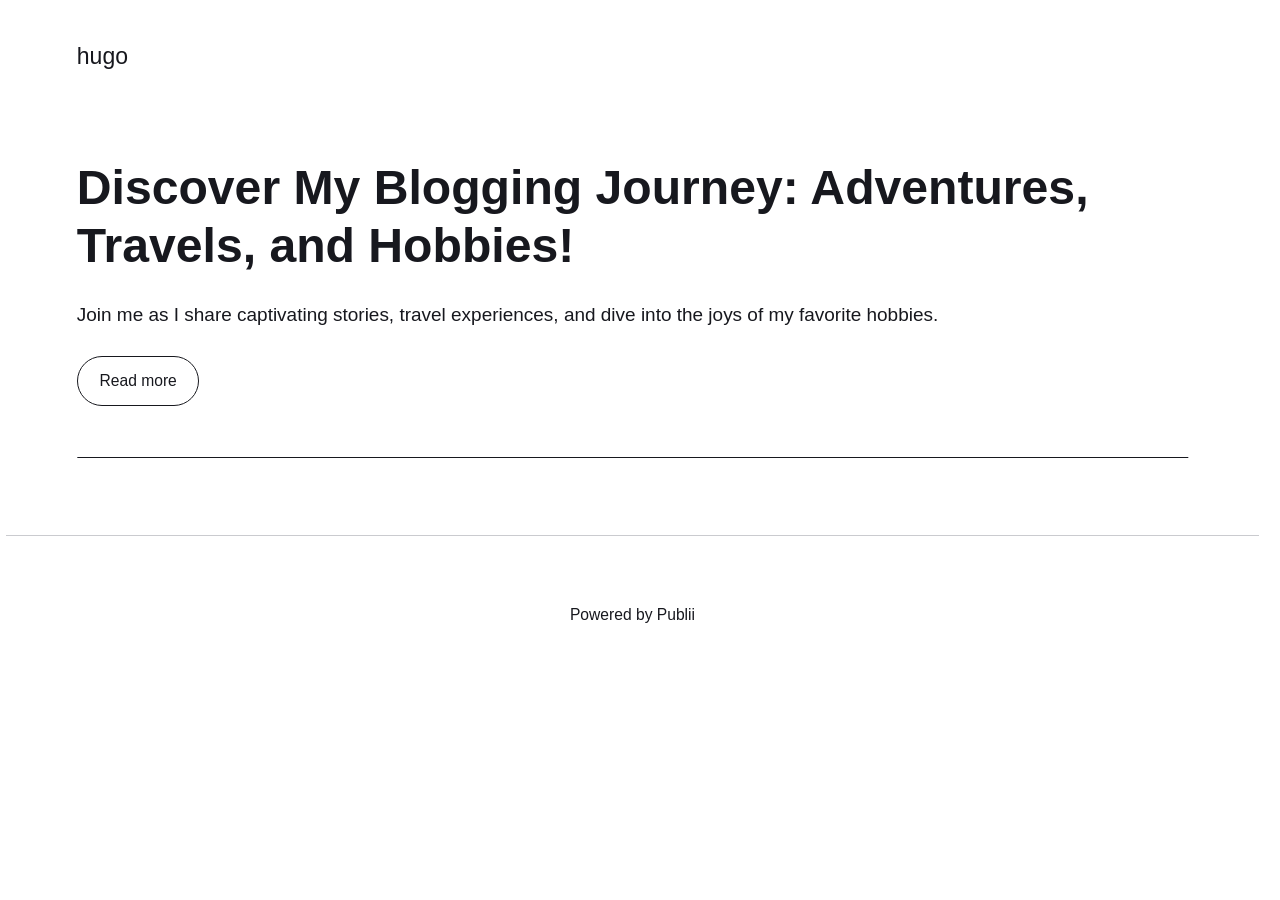
==== index.html @ acfc7fc4 "Updated from Publii" ====
<!DOCTYPE html><html lang="en-gb"><head><meta charset="utf-8"><meta http-equiv="X-UA-Compatible" content="IE=edge"><meta name="viewport" content="width=device-width,initial-scale=1"><title>hugo</title><meta name="generator" content="Publii Open-Source CMS for Static Site"><link rel="canonical" href="https://bigfrait.github.io/hugo.github.io/"><link rel="alternate" type="application/atom+xml" href="https://bigfrait.github.io/hugo.github.io/feed.xml" title="hugo - RSS"><link rel="alternate" type="application/json" href="https://bigfrait.github.io/hugo.github.io/feed.json" title="hugo - JSON"><meta property="og:title" content="hugo"><meta property="og:site_name" content="hugo"><meta property="og:description" content=""><meta property="og:url" content="https://bigfrait.github.io/hugo.github.io/"><meta property="og:type" content="website"><link rel="stylesheet" href="https://bigfrait.github.io/hugo.github.io/assets/css/style.css?v&#x3D;9b02a974ddb182516a41734026b76985"><script type="application/ld+json">{"@context":"http://schema.org","@type":"Organization","name":"hugo","url":"https://bigfrait.github.io/hugo.github.io/"}</script><noscript><style>img[loading] {
                    opacity: 1;
                }</style></noscript></head><body class="home-template"><header class="top js-header"><a class="logo" href="https://bigfrait.github.io/hugo.github.io/">hugo</a></header><main><div class="hero hero--noimage"><header class="hero__content"><div class="wrapper"><h1>Discover My Blogging Journey: Adventures, Travels, and Hobbies!</h1><p>Join me as I share captivating stories, travel experiences, and dive into the joys of my favorite hobbies.</p><p><a href="#" class="btn">Read more</a></p></div></header></div><div class="wrapper feed"></div></main><footer class="footer"><div class="wrapper"><div class="footer__copyright">Powered by Publii</div><button id="backToTop" class="footer__bttop" aria-label="Back to top" title="Back to top"><svg width="20" height="20"><use xlink:href="https://bigfrait.github.io/hugo.github.io/assets/svg/svg-map.svg#toparrow"/></svg></button></div></footer><script defer="defer" src="https://bigfrait.github.io/hugo.github.io/assets/js/scripts.min.js?v&#x3D;548663b90e1600fd2c2dd54433d04b71"></script><script>window.publiiThemeMenuConfig={mobileMenuMode:'sidebar',animationSpeed:300,submenuWidth: 'auto',doubleClickTime:500,mobileMenuExpandableSubmenus:true,relatedContainerForOverlayMenuSelector:'.top'};</script><script>var images = document.querySelectorAll('img[loading]');
        for (var i = 0; i < images.length; i++) {
            if (images[i].complete) {
                images[i].classList.add('is-loaded');
            } else {
                images[i].addEventListener('load', function () {
                    this.classList.add('is-loaded');
                }, false);
            }
        }</script></body></html>
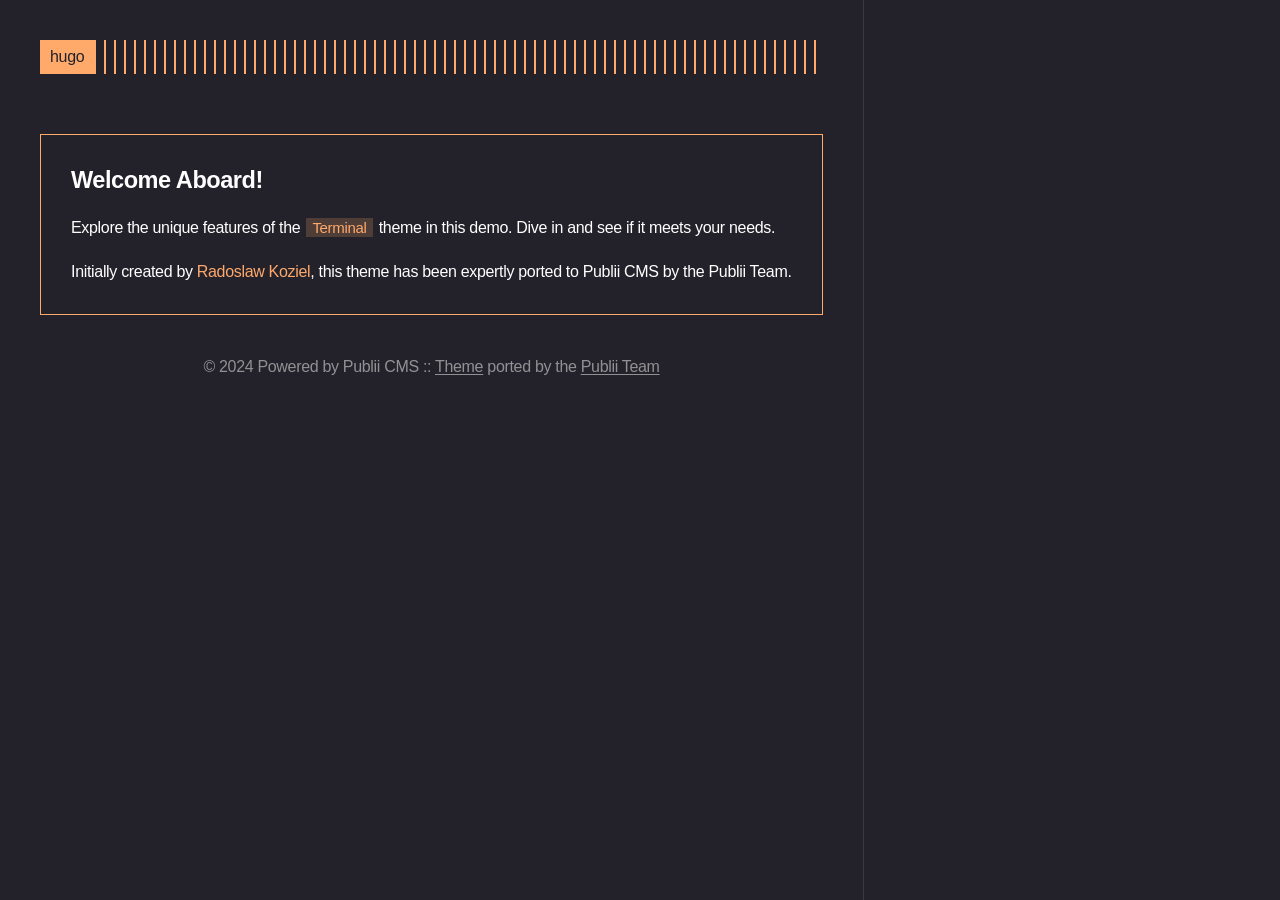
==== commit 28e80797: "Updated from Publii" ====
--- a/index.html
+++ b/index.html
@@ -1,12 +1,12 @@
-<!DOCTYPE html><html lang="en-gb"><head><meta charset="utf-8"><meta http-equiv="X-UA-Compatible" content="IE=edge"><meta name="viewport" content="width=device-width,initial-scale=1"><title>hugo</title><meta name="generator" content="Publii Open-Source CMS for Static Site"><link rel="canonical" href="https://bigfrait.github.io/hugo.github.io/"><link rel="alternate" type="application/atom+xml" href="https://bigfrait.github.io/hugo.github.io/feed.xml" title="hugo - RSS"><link rel="alternate" type="application/json" href="https://bigfrait.github.io/hugo.github.io/feed.json" title="hugo - JSON"><meta property="og:title" content="hugo"><meta property="og:site_name" content="hugo"><meta property="og:description" content=""><meta property="og:url" content="https://bigfrait.github.io/hugo.github.io/"><meta property="og:type" content="website"><link rel="stylesheet" href="https://bigfrait.github.io/hugo.github.io/assets/css/style.css?v&#x3D;9b02a974ddb182516a41734026b76985"><script type="application/ld+json">{"@context":"http://schema.org","@type":"Organization","name":"hugo","url":"https://bigfrait.github.io/hugo.github.io/"}</script><noscript><style>img[loading] {
-                    opacity: 1;
-                }</style></noscript></head><body class="home-template"><header class="top js-header"><a class="logo" href="https://bigfrait.github.io/hugo.github.io/">hugo</a></header><main><div class="hero hero--noimage"><header class="hero__content"><div class="wrapper"><h1>Discover My Blogging Journey: Adventures, Travels, and Hobbies!</h1><p>Join me as I share captivating stories, travel experiences, and dive into the joys of my favorite hobbies.</p><p><a href="#" class="btn">Read more</a></p></div></header></div><div class="wrapper feed"></div></main><footer class="footer"><div class="wrapper"><div class="footer__copyright">Powered by Publii</div><button id="backToTop" class="footer__bttop" aria-label="Back to top" title="Back to top"><svg width="20" height="20"><use xlink:href="https://bigfrait.github.io/hugo.github.io/assets/svg/svg-map.svg#toparrow"/></svg></button></div></footer><script defer="defer" src="https://bigfrait.github.io/hugo.github.io/assets/js/scripts.min.js?v&#x3D;548663b90e1600fd2c2dd54433d04b71"></script><script>window.publiiThemeMenuConfig={mobileMenuMode:'sidebar',animationSpeed:300,submenuWidth: 'auto',doubleClickTime:500,mobileMenuExpandableSubmenus:true,relatedContainerForOverlayMenuSelector:'.top'};</script><script>var images = document.querySelectorAll('img[loading]');
-        for (var i = 0; i < images.length; i++) {
-            if (images[i].complete) {
-                images[i].classList.add('is-loaded');
-            } else {
-                images[i].addEventListener('load', function () {
-                    this.classList.add('is-loaded');
-                }, false);
-            }
+<!DOCTYPE html><html lang="en-gb"><head><meta charset="utf-8"><meta http-equiv="X-UA-Compatible" content="IE=edge"><meta name="viewport" content="width=device-width,initial-scale=1"><title>hugo</title><meta name="generator" content="Publii Open-Source CMS for Static Site"><link rel="canonical" href="https://bigfrait.github.io/hugo.github.io/"><link rel="alternate" type="application/atom+xml" href="https://bigfrait.github.io/hugo.github.io/feed.xml" title="hugo - RSS"><link rel="alternate" type="application/json" href="https://bigfrait.github.io/hugo.github.io/feed.json" title="hugo - JSON"><meta property="og:title" content="hugo"><meta property="og:site_name" content="hugo"><meta property="og:description" content=""><meta property="og:url" content="https://bigfrait.github.io/hugo.github.io/"><meta property="og:type" content="website"><link rel="stylesheet" href="https://bigfrait.github.io/hugo.github.io/assets/css/style.css?v&#x3D;6fa86778519b4be6ced32fcfd86af2eb"><script type="application/ld+json">{"@context":"http://schema.org","@type":"Organization","name":"hugo","url":"https://bigfrait.github.io/hugo.github.io/"}</script><noscript><style>img[loading] {
+                    opacity: 1;
+                }</style></noscript></head><body class="home-template"><div class="container"><header class="header"><div class="header__logo"><a class="logo" href="https://bigfrait.github.io/hugo.github.io/">hugo</a></div><nav class="navbar js-navbar"><button class="navbar__toggle js-toggle" aria-label="Menu" aria-haspopup="true" aria-expanded="false"><span class="navbar__toggle-box"><span class="navbar__toggle-inner">Menu</span></span></button><ul class="navbar__menu"></ul></nav></header><main class="content"><div class="hero framed"><h1>Welcome Aboard!</h1><p>Explore the unique features of the <code>Terminal</code> theme in this demo. Dive in and see if it meets your needs.</p><p>Initially created by <a href="https://github.com/panr" target="_blank" rel="nofollow">Radoslaw Koziel</a>, this theme has been expertly ported to Publii CMS by the Publii Team.</p></div><div class="posts"></div></main><footer class="footer"><div class="footer__inner"><div class="footer__copyright"><p>© 2024 Powered by Publii CMS :: <a href="https://github.com/panr/hugo-theme-terminal" target="_blank" rel="noopener">Theme</a> ported by the <a href="https://getpublii.com/customization-service/" target="_blank" rel="noopener">Publii Team</a></p></div></div></footer></div><script defer="defer" src="https://bigfrait.github.io/hugo.github.io/assets/js/scripts.min.js?v&#x3D;c2232aa7558e9517946129d2a1b8c770"></script><script>window.publiiThemeMenuConfig={mobileMenuMode:'sidebar',animationSpeed:300,submenuWidth: 'auto',doubleClickTime:500,mobileMenuExpandableSubmenus:true,relatedContainerForOverlayMenuSelector:'.top'};</script><script>var images = document.querySelectorAll('img[loading]');
+        for (var i = 0; i < images.length; i++) {
+            if (images[i].complete) {
+                images[i].classList.add('is-loaded');
+            } else {
+                images[i].addEventListener('load', function () {
+                    this.classList.add('is-loaded');
+                }, false);
+            }
         }</script></body></html>
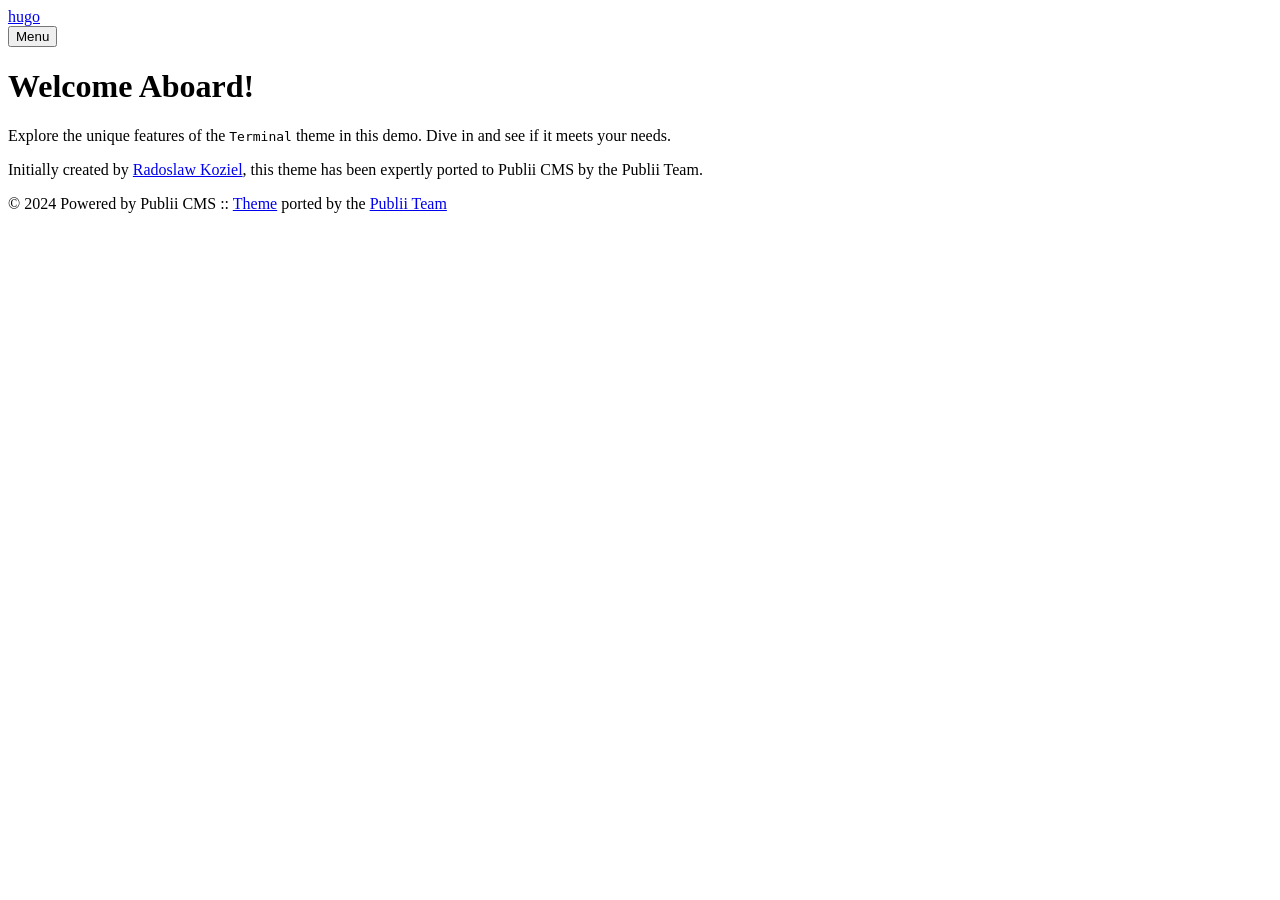
==== commit 827d6a25: "Updated from Publii" ====
--- a/index.html
+++ b/index.html
@@ -1,6 +1,6 @@
-<!DOCTYPE html><html lang="en-gb"><head><meta charset="utf-8"><meta http-equiv="X-UA-Compatible" content="IE=edge"><meta name="viewport" content="width=device-width,initial-scale=1"><title>hugo</title><meta name="generator" content="Publii Open-Source CMS for Static Site"><link rel="canonical" href="https://bigfrait.github.io/hugo.github.io/"><link rel="alternate" type="application/atom+xml" href="https://bigfrait.github.io/hugo.github.io/feed.xml" title="hugo - RSS"><link rel="alternate" type="application/json" href="https://bigfrait.github.io/hugo.github.io/feed.json" title="hugo - JSON"><meta property="og:title" content="hugo"><meta property="og:site_name" content="hugo"><meta property="og:description" content=""><meta property="og:url" content="https://bigfrait.github.io/hugo.github.io/"><meta property="og:type" content="website"><link rel="stylesheet" href="https://bigfrait.github.io/hugo.github.io/assets/css/style.css?v&#x3D;6fa86778519b4be6ced32fcfd86af2eb"><script type="application/ld+json">{"@context":"http://schema.org","@type":"Organization","name":"hugo","url":"https://bigfrait.github.io/hugo.github.io/"}</script><noscript><style>img[loading] {
+<!DOCTYPE html><html lang="en-gb"><head><meta charset="utf-8"><meta http-equiv="X-UA-Compatible" content="IE=edge"><meta name="viewport" content="width=device-width,initial-scale=1"><title>hugo</title><meta name="generator" content="Publii Open-Source CMS for Static Site"><link rel="canonical" href="#PUBLII_RELATIVE_URL_BASE#/"><link rel="stylesheet" href="#PUBLII_RELATIVE_URL_BASE#/assets/css/style.css?v&#x3D;6fa86778519b4be6ced32fcfd86af2eb"><script type="application/ld+json">{"@context":"http://schema.org","@type":"Organization","name":"hugo","url":"#PUBLII_RELATIVE_URL_BASE#/"}</script><noscript><style>img[loading] {
                     opacity: 1;
-                }</style></noscript></head><body class="home-template"><div class="container"><header class="header"><div class="header__logo"><a class="logo" href="https://bigfrait.github.io/hugo.github.io/">hugo</a></div><nav class="navbar js-navbar"><button class="navbar__toggle js-toggle" aria-label="Menu" aria-haspopup="true" aria-expanded="false"><span class="navbar__toggle-box"><span class="navbar__toggle-inner">Menu</span></span></button><ul class="navbar__menu"></ul></nav></header><main class="content"><div class="hero framed"><h1>Welcome Aboard!</h1><p>Explore the unique features of the <code>Terminal</code> theme in this demo. Dive in and see if it meets your needs.</p><p>Initially created by <a href="https://github.com/panr" target="_blank" rel="nofollow">Radoslaw Koziel</a>, this theme has been expertly ported to Publii CMS by the Publii Team.</p></div><div class="posts"></div></main><footer class="footer"><div class="footer__inner"><div class="footer__copyright"><p>© 2024 Powered by Publii CMS :: <a href="https://github.com/panr/hugo-theme-terminal" target="_blank" rel="noopener">Theme</a> ported by the <a href="https://getpublii.com/customization-service/" target="_blank" rel="noopener">Publii Team</a></p></div></div></footer></div><script defer="defer" src="https://bigfrait.github.io/hugo.github.io/assets/js/scripts.min.js?v&#x3D;c2232aa7558e9517946129d2a1b8c770"></script><script>window.publiiThemeMenuConfig={mobileMenuMode:'sidebar',animationSpeed:300,submenuWidth: 'auto',doubleClickTime:500,mobileMenuExpandableSubmenus:true,relatedContainerForOverlayMenuSelector:'.top'};</script><script>var images = document.querySelectorAll('img[loading]');
+                }</style></noscript></head><body class="home-template"><div class="container"><header class="header"><div class="header__logo"><a class="logo" href="#PUBLII_RELATIVE_URL_BASE#/">hugo</a></div><nav class="navbar js-navbar"><button class="navbar__toggle js-toggle" aria-label="Menu" aria-haspopup="true" aria-expanded="false"><span class="navbar__toggle-box"><span class="navbar__toggle-inner">Menu</span></span></button><ul class="navbar__menu"></ul></nav></header><main class="content"><div class="hero framed"><h1>Welcome Aboard!</h1><p>Explore the unique features of the <code>Terminal</code> theme in this demo. Dive in and see if it meets your needs.</p><p>Initially created by <a href="https://github.com/panr" target="_blank" rel="nofollow">Radoslaw Koziel</a>, this theme has been expertly ported to Publii CMS by the Publii Team.</p></div><div class="posts"></div></main><footer class="footer"><div class="footer__inner"><div class="footer__copyright"><p>© 2024 Powered by Publii CMS :: <a href="https://github.com/panr/hugo-theme-terminal" target="_blank" rel="noopener">Theme</a> ported by the <a href="https://getpublii.com/customization-service/" target="_blank" rel="noopener">Publii Team</a></p></div></div></footer></div><script defer="defer" src="#PUBLII_RELATIVE_URL_BASE#/assets/js/scripts.min.js?v&#x3D;c2232aa7558e9517946129d2a1b8c770"></script><script>window.publiiThemeMenuConfig={mobileMenuMode:'sidebar',animationSpeed:300,submenuWidth: 'auto',doubleClickTime:500,mobileMenuExpandableSubmenus:true,relatedContainerForOverlayMenuSelector:'.top'};</script><script>var images = document.querySelectorAll('img[loading]');
         for (var i = 0; i < images.length; i++) {
             if (images[i].complete) {
                 images[i].classList.add('is-loaded');
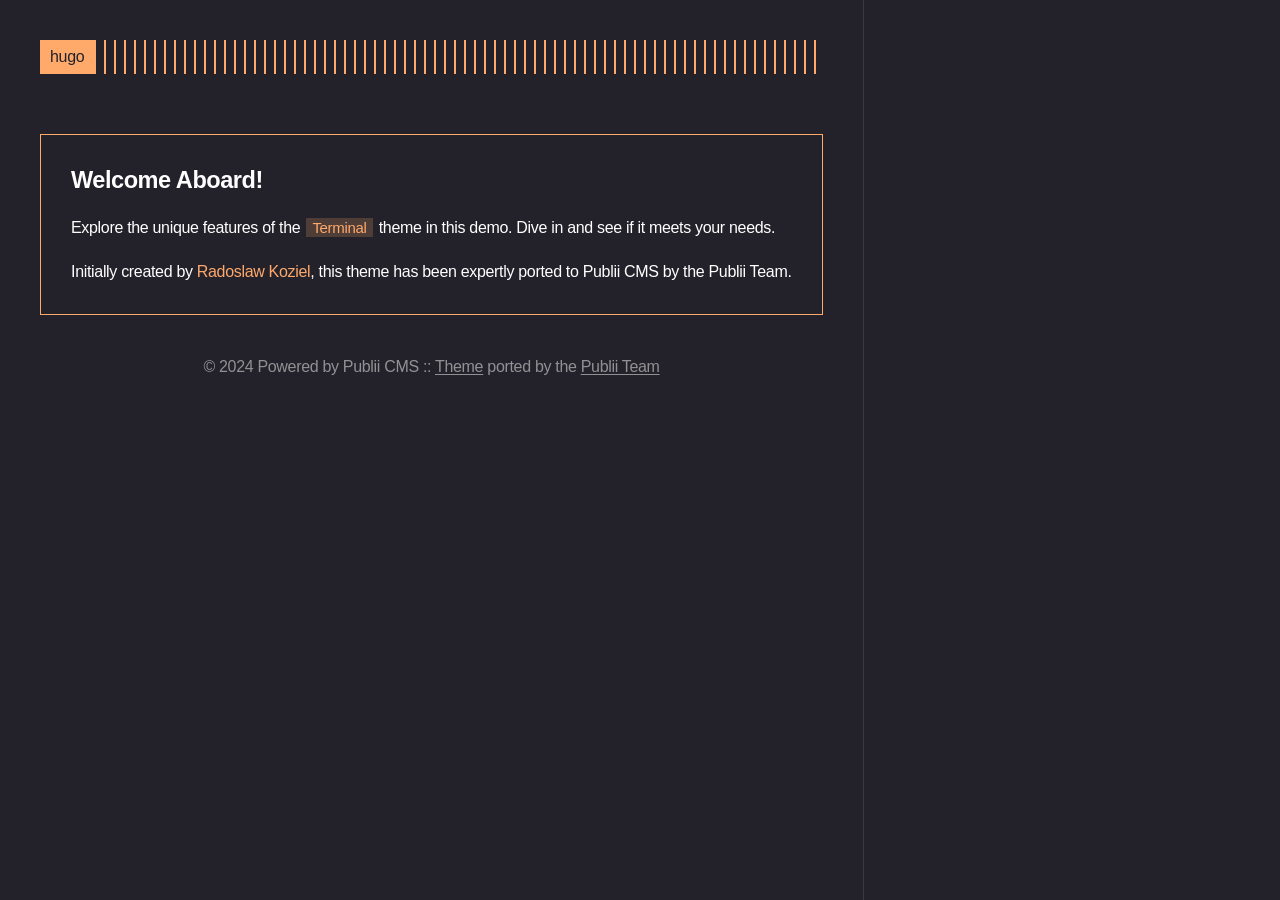
==== commit 2fa22a52: "Updated from Publii" ====
--- a/index.html
+++ b/index.html
@@ -1,6 +1,6 @@
-<!DOCTYPE html><html lang="en-gb"><head><meta charset="utf-8"><meta http-equiv="X-UA-Compatible" content="IE=edge"><meta name="viewport" content="width=device-width,initial-scale=1"><title>hugo</title><meta name="generator" content="Publii Open-Source CMS for Static Site"><link rel="canonical" href="#PUBLII_RELATIVE_URL_BASE#/"><link rel="stylesheet" href="#PUBLII_RELATIVE_URL_BASE#/assets/css/style.css?v&#x3D;6fa86778519b4be6ced32fcfd86af2eb"><script type="application/ld+json">{"@context":"http://schema.org","@type":"Organization","name":"hugo","url":"#PUBLII_RELATIVE_URL_BASE#/"}</script><noscript><style>img[loading] {
+<!DOCTYPE html><html lang="en-gb"><head><meta charset="utf-8"><meta http-equiv="X-UA-Compatible" content="IE=edge"><meta name="viewport" content="width=device-width,initial-scale=1"><title>hugo</title><meta name="generator" content="Publii Open-Source CMS for Static Site"><link rel="canonical" href="https://bigfrait.github.io/hugo.github.io/"><link rel="alternate" type="application/atom+xml" href="https://bigfrait.github.io/hugo.github.io/feed.xml" title="hugo - RSS"><link rel="alternate" type="application/json" href="https://bigfrait.github.io/hugo.github.io/feed.json" title="hugo - JSON"><meta property="og:title" content="hugo"><meta property="og:site_name" content="hugo"><meta property="og:description" content=""><meta property="og:url" content="https://bigfrait.github.io/hugo.github.io/"><meta property="og:type" content="website"><link rel="stylesheet" href="https://bigfrait.github.io/hugo.github.io/assets/css/style.css?v&#x3D;6fa86778519b4be6ced32fcfd86af2eb"><script type="application/ld+json">{"@context":"http://schema.org","@type":"Organization","name":"hugo","url":"https://bigfrait.github.io/hugo.github.io/"}</script><noscript><style>img[loading] {
                     opacity: 1;
-                }</style></noscript></head><body class="home-template"><div class="container"><header class="header"><div class="header__logo"><a class="logo" href="#PUBLII_RELATIVE_URL_BASE#/">hugo</a></div><nav class="navbar js-navbar"><button class="navbar__toggle js-toggle" aria-label="Menu" aria-haspopup="true" aria-expanded="false"><span class="navbar__toggle-box"><span class="navbar__toggle-inner">Menu</span></span></button><ul class="navbar__menu"></ul></nav></header><main class="content"><div class="hero framed"><h1>Welcome Aboard!</h1><p>Explore the unique features of the <code>Terminal</code> theme in this demo. Dive in and see if it meets your needs.</p><p>Initially created by <a href="https://github.com/panr" target="_blank" rel="nofollow">Radoslaw Koziel</a>, this theme has been expertly ported to Publii CMS by the Publii Team.</p></div><div class="posts"></div></main><footer class="footer"><div class="footer__inner"><div class="footer__copyright"><p>© 2024 Powered by Publii CMS :: <a href="https://github.com/panr/hugo-theme-terminal" target="_blank" rel="noopener">Theme</a> ported by the <a href="https://getpublii.com/customization-service/" target="_blank" rel="noopener">Publii Team</a></p></div></div></footer></div><script defer="defer" src="#PUBLII_RELATIVE_URL_BASE#/assets/js/scripts.min.js?v&#x3D;c2232aa7558e9517946129d2a1b8c770"></script><script>window.publiiThemeMenuConfig={mobileMenuMode:'sidebar',animationSpeed:300,submenuWidth: 'auto',doubleClickTime:500,mobileMenuExpandableSubmenus:true,relatedContainerForOverlayMenuSelector:'.top'};</script><script>var images = document.querySelectorAll('img[loading]');
+                }</style></noscript></head><body class="home-template"><div class="container"><header class="header"><div class="header__logo"><a class="logo" href="https://bigfrait.github.io/hugo.github.io/">hugo</a></div><nav class="navbar js-navbar"><button class="navbar__toggle js-toggle" aria-label="Menu" aria-haspopup="true" aria-expanded="false"><span class="navbar__toggle-box"><span class="navbar__toggle-inner">Menu</span></span></button><ul class="navbar__menu"></ul></nav></header><main class="content"><div class="hero framed"><h1>Welcome Aboard!</h1><p>Explore the unique features of the <code>Terminal</code> theme in this demo. Dive in and see if it meets your needs.</p><p>Initially created by <a href="https://github.com/panr" target="_blank" rel="nofollow">Radoslaw Koziel</a>, this theme has been expertly ported to Publii CMS by the Publii Team.</p></div><div class="posts"></div></main><footer class="footer"><div class="footer__inner"><div class="footer__copyright"><p>© 2024 Powered by Publii CMS :: <a href="https://github.com/panr/hugo-theme-terminal" target="_blank" rel="noopener">Theme</a> ported by the <a href="https://getpublii.com/customization-service/" target="_blank" rel="noopener">Publii Team</a></p></div></div></footer></div><script defer="defer" src="https://bigfrait.github.io/hugo.github.io/assets/js/scripts.min.js?v&#x3D;c2232aa7558e9517946129d2a1b8c770"></script><script>window.publiiThemeMenuConfig={mobileMenuMode:'sidebar',animationSpeed:300,submenuWidth: 'auto',doubleClickTime:500,mobileMenuExpandableSubmenus:true,relatedContainerForOverlayMenuSelector:'.top'};</script><script>var images = document.querySelectorAll('img[loading]');
         for (var i = 0; i < images.length; i++) {
             if (images[i].complete) {
                 images[i].classList.add('is-loaded');
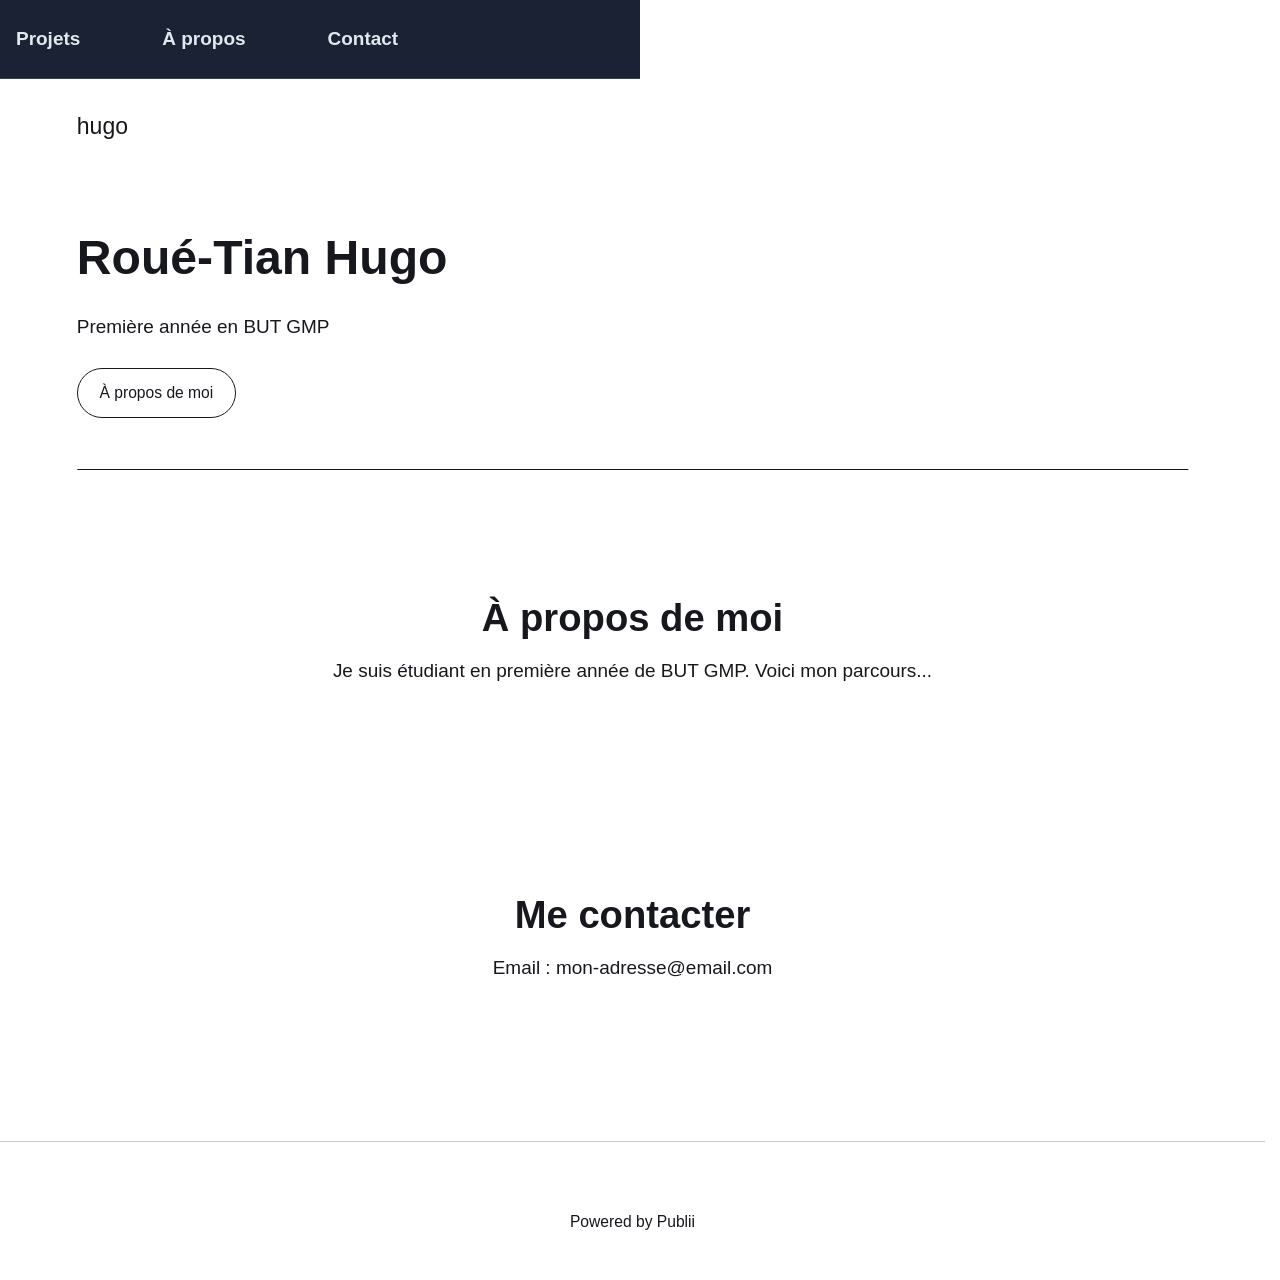
==== commit b96a4764: "Updated from Publii" ====
--- a/index.html
+++ b/index.html
@@ -1,12 +1,12 @@
-<!DOCTYPE html><html lang="en-gb"><head><meta charset="utf-8"><meta http-equiv="X-UA-Compatible" content="IE=edge"><meta name="viewport" content="width=device-width,initial-scale=1"><title>hugo</title><meta name="generator" content="Publii Open-Source CMS for Static Site"><link rel="canonical" href="https://bigfrait.github.io/hugo.github.io/"><link rel="alternate" type="application/atom+xml" href="https://bigfrait.github.io/hugo.github.io/feed.xml" title="hugo - RSS"><link rel="alternate" type="application/json" href="https://bigfrait.github.io/hugo.github.io/feed.json" title="hugo - JSON"><meta property="og:title" content="hugo"><meta property="og:site_name" content="hugo"><meta property="og:description" content=""><meta property="og:url" content="https://bigfrait.github.io/hugo.github.io/"><meta property="og:type" content="website"><link rel="stylesheet" href="https://bigfrait.github.io/hugo.github.io/assets/css/style.css?v&#x3D;6fa86778519b4be6ced32fcfd86af2eb"><script type="application/ld+json">{"@context":"http://schema.org","@type":"Organization","name":"hugo","url":"https://bigfrait.github.io/hugo.github.io/"}</script><noscript><style>img[loading] {
-                    opacity: 1;
-                }</style></noscript></head><body class="home-template"><div class="container"><header class="header"><div class="header__logo"><a class="logo" href="https://bigfrait.github.io/hugo.github.io/">hugo</a></div><nav class="navbar js-navbar"><button class="navbar__toggle js-toggle" aria-label="Menu" aria-haspopup="true" aria-expanded="false"><span class="navbar__toggle-box"><span class="navbar__toggle-inner">Menu</span></span></button><ul class="navbar__menu"></ul></nav></header><main class="content"><div class="hero framed"><h1>Welcome Aboard!</h1><p>Explore the unique features of the <code>Terminal</code> theme in this demo. Dive in and see if it meets your needs.</p><p>Initially created by <a href="https://github.com/panr" target="_blank" rel="nofollow">Radoslaw Koziel</a>, this theme has been expertly ported to Publii CMS by the Publii Team.</p></div><div class="posts"></div></main><footer class="footer"><div class="footer__inner"><div class="footer__copyright"><p>© 2024 Powered by Publii CMS :: <a href="https://github.com/panr/hugo-theme-terminal" target="_blank" rel="noopener">Theme</a> ported by the <a href="https://getpublii.com/customization-service/" target="_blank" rel="noopener">Publii Team</a></p></div></div></footer></div><script defer="defer" src="https://bigfrait.github.io/hugo.github.io/assets/js/scripts.min.js?v&#x3D;c2232aa7558e9517946129d2a1b8c770"></script><script>window.publiiThemeMenuConfig={mobileMenuMode:'sidebar',animationSpeed:300,submenuWidth: 'auto',doubleClickTime:500,mobileMenuExpandableSubmenus:true,relatedContainerForOverlayMenuSelector:'.top'};</script><script>var images = document.querySelectorAll('img[loading]');
-        for (var i = 0; i < images.length; i++) {
-            if (images[i].complete) {
-                images[i].classList.add('is-loaded');
-            } else {
-                images[i].addEventListener('load', function () {
-                    this.classList.add('is-loaded');
-                }, false);
-            }
-        }</script></body></html>+<!DOCTYPE html><html lang="en-gb"><head><meta charset="utf-8"><meta http-equiv="X-UA-Compatible" content="IE=edge"><meta name="viewport" content="width=device-width,initial-scale=1"><title>hugo</title><meta name="generator" content="Publii Open-Source CMS for Static Site"><link rel="stylesheet" href="https://bigfrait.github.io/hugo.github.io/media/plugins/syntaxHighlighter/prism-black.css"><link rel="stylesheet" href="https://bigfrait.github.io/hugo.github.io/media/plugins/syntaxHighlighter/prism-inline-color.css"><link rel="canonical" href="https://bigfrait.github.io/hugo.github.io/"><link rel="alternate" type="application/atom+xml" href="https://bigfrait.github.io/hugo.github.io/feed.xml" title="hugo - RSS"><link rel="alternate" type="application/json" href="https://bigfrait.github.io/hugo.github.io/feed.json" title="hugo - JSON"><meta property="og:title" content="hugo"><meta property="og:site_name" content="hugo"><meta property="og:description" content=""><meta property="og:url" content="https://bigfrait.github.io/hugo.github.io/"><meta property="og:type" content="website"><link rel="stylesheet" href="https://bigfrait.github.io/hugo.github.io/assets/css/style.css?v&#x3D;c745da6ec701a90998dcf82f6267fc04"><script type="application/ld+json">{"@context":"http://schema.org","@type":"Organization","name":"hugo","url":"https://bigfrait.github.io/hugo.github.io/"}</script><noscript><style>img[loading] {
+                    opacity: 1;
+                }</style></noscript><style>.fi{fill:none;stroke-linecap:round;stroke-linejoin:round;vertical-align:middle}</style><style>.li{fill:none;stroke-linecap:round;stroke-linejoin:round;vertical-align:middle}</style><style>.ti{fill:none;stroke-linecap:round;stroke-linejoin:round;vertical-align:middle}</style></head><body class="home-template"><header class="top js-header"><a class="logo" href="https://bigfrait.github.io/hugo.github.io/">hugo</a></header><main><nav class="menu-fixe"><div class="menu-liens"><a href="#portfolio" class="btn-menu">Projets</a> <a href="#a-propos" class="btn-menu">À propos</a> <a href="#contact" class="btn-menu">Contact</a></div></nav><div class="hero hero--noimage"><header class="hero__content"><div class="wrapper"><div class="texte-anime"><h1 class="ligne1">Roué-Tian Hugo</h1><p class="ligne2">Première année en BUT GMP</p><p class="ligne3"><a href="#a-propos" class="btn">À propos de moi</a></p></div></div></header></div><div class="wrapper feed"><section id="a-propos" style="padding: 80px 20px; text-align: center;"><h2>À propos de moi</h2><p>Je suis étudiant en première année de BUT GMP. Voici mon parcours...</p></section><section id="contact" style="padding: 80px 20px; text-align: center;"><h2>Me contacter</h2><p>Email : mon-adresse@email.com</p></section></div></main><footer class="footer"><div class="wrapper"><div class="footer__copyright"><p>Powered by Publii</p></div><button id="backToTop" class="footer__bttop" aria-label="Back to top" title="Back to top"><svg width="20" height="20"><use xlink:href="https://bigfrait.github.io/hugo.github.io/assets/svg/svg-map.svg#toparrow"/></svg></button></div></footer><script defer="defer" src="https://bigfrait.github.io/hugo.github.io/assets/js/scripts.min.js?v&#x3D;548663b90e1600fd2c2dd54433d04b71"></script><script>window.publiiThemeMenuConfig={mobileMenuMode:'sidebar',animationSpeed:300,submenuWidth: 'auto',doubleClickTime:500,mobileMenuExpandableSubmenus:true,relatedContainerForOverlayMenuSelector:'.top'};</script><script>var images = document.querySelectorAll('img[loading]');
+        for (var i = 0; i < images.length; i++) {
+            if (images[i].complete) {
+                images[i].classList.add('is-loaded');
+            } else {
+                images[i].addEventListener('load', function () {
+                    this.classList.add('is-loaded');
+                }, false);
+            }
+        }</script><script defer="defer" src="https://bigfrait.github.io/hugo.github.io/media/plugins/syntaxHighlighter/prism.js"></script><script defer="defer" src="https://bigfrait.github.io/hugo.github.io/media/plugins/syntaxHighlighter/prism-line-numbers.min.js"></script><script defer="defer" src="https://bigfrait.github.io/hugo.github.io/media/plugins/syntaxHighlighter/clipboard.min.js"></script><script defer="defer" src="https://bigfrait.github.io/hugo.github.io/media/plugins/syntaxHighlighter/prism-copy-to-clipboard.min.js"></script><script defer="defer" src="https://bigfrait.github.io/hugo.github.io/media/plugins/syntaxHighlighter/prism-inline-color.min.js"></script><script defer="defer" src="https://bigfrait.github.io/hugo.github.io/media/plugins/syntaxHighlighter/prism-autolinker.min.js"></script><script defer="defer" src="https://bigfrait.github.io/hugo.github.io/media/plugins/syntaxHighlighter/prism-show-invisibles.min.js"></script></body></html>
